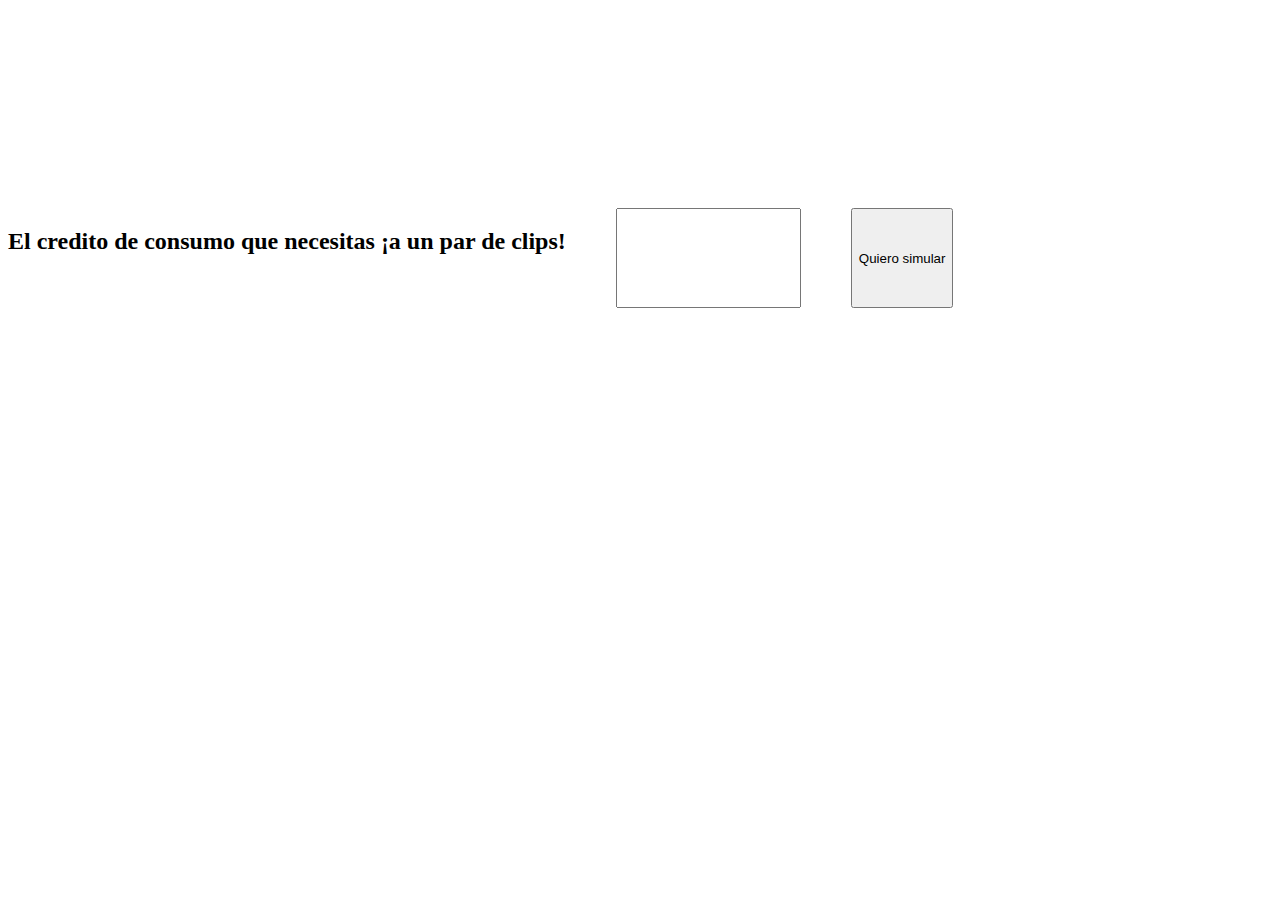
==== index.html @ 234df6a7 "Taller iniciado" ====
<!DOCTYPE html>
<html lang="en">
<head>
    <meta charset="UTF-8">
    <meta name="viewport" content="width=device-width, initial-scale=1.0">
    <title>Banco F Chile</title> 
    <link rel="stylesheet" href="/style.css">
</head>
<body>
    <main class="layout">
        <nav class="layout_section navbar">
            <h1 class="navbar_title"></h1>
        </nav>
        <section class="layout_section hero-section"></section>
        <section class="layout_section banner-cta">
            <h2 class="banner-cta_title">El credito de consumo que necesitas ¡a un par de clips!</h2>
            <input type="text" class="banner-cta__input">
            <button class="banner-cta__button">Quiero simular</button>
        </section>
        <section class="layout_section section-mkt1"></section> 
        <section class="layout_section section-mkt2"></section>
        <section class="layout_section section-mkt3"></section>
        <footer class="layout_section footer"></footer>
    </main>
</body>
</html>
---- style.css ----
.layout{
    display: grid;
}

.layout_section {
    height: 100px;
}

.banner-cta {
    display: flex;
    gap: 50px;
}
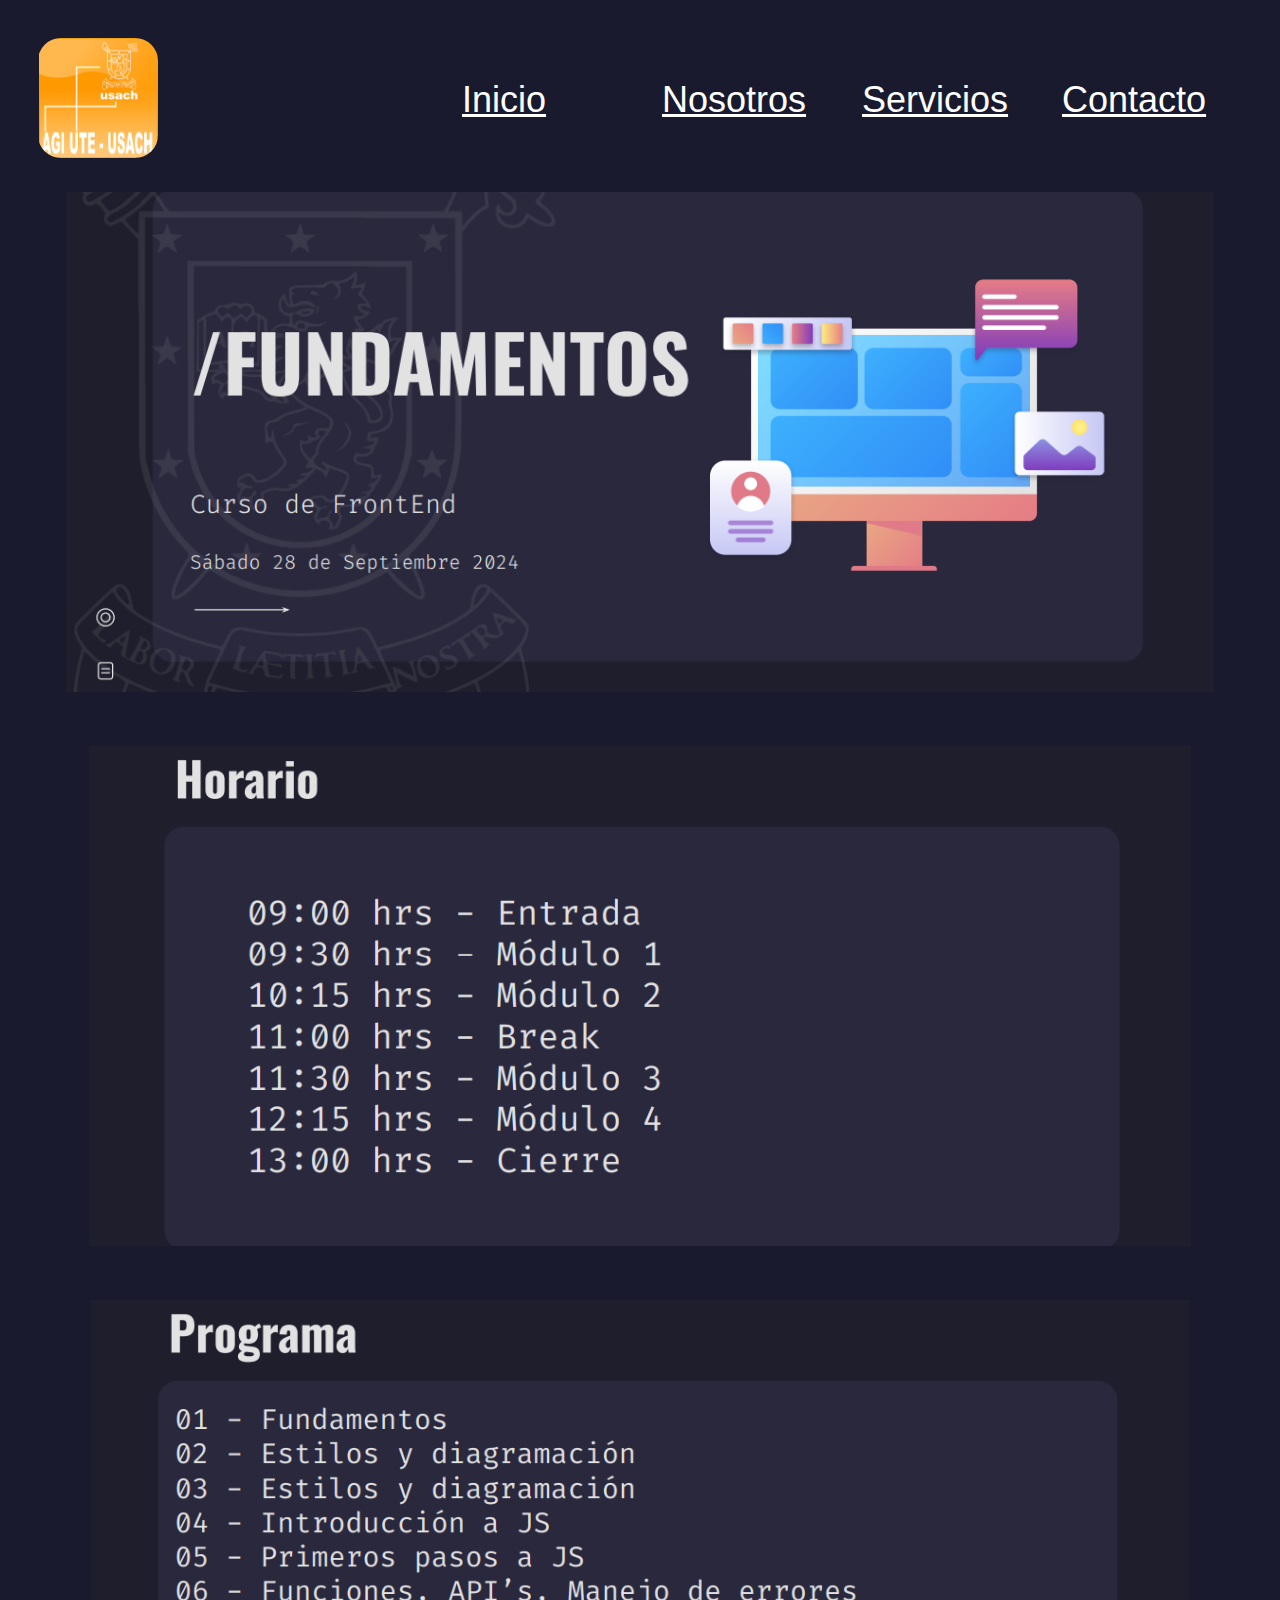
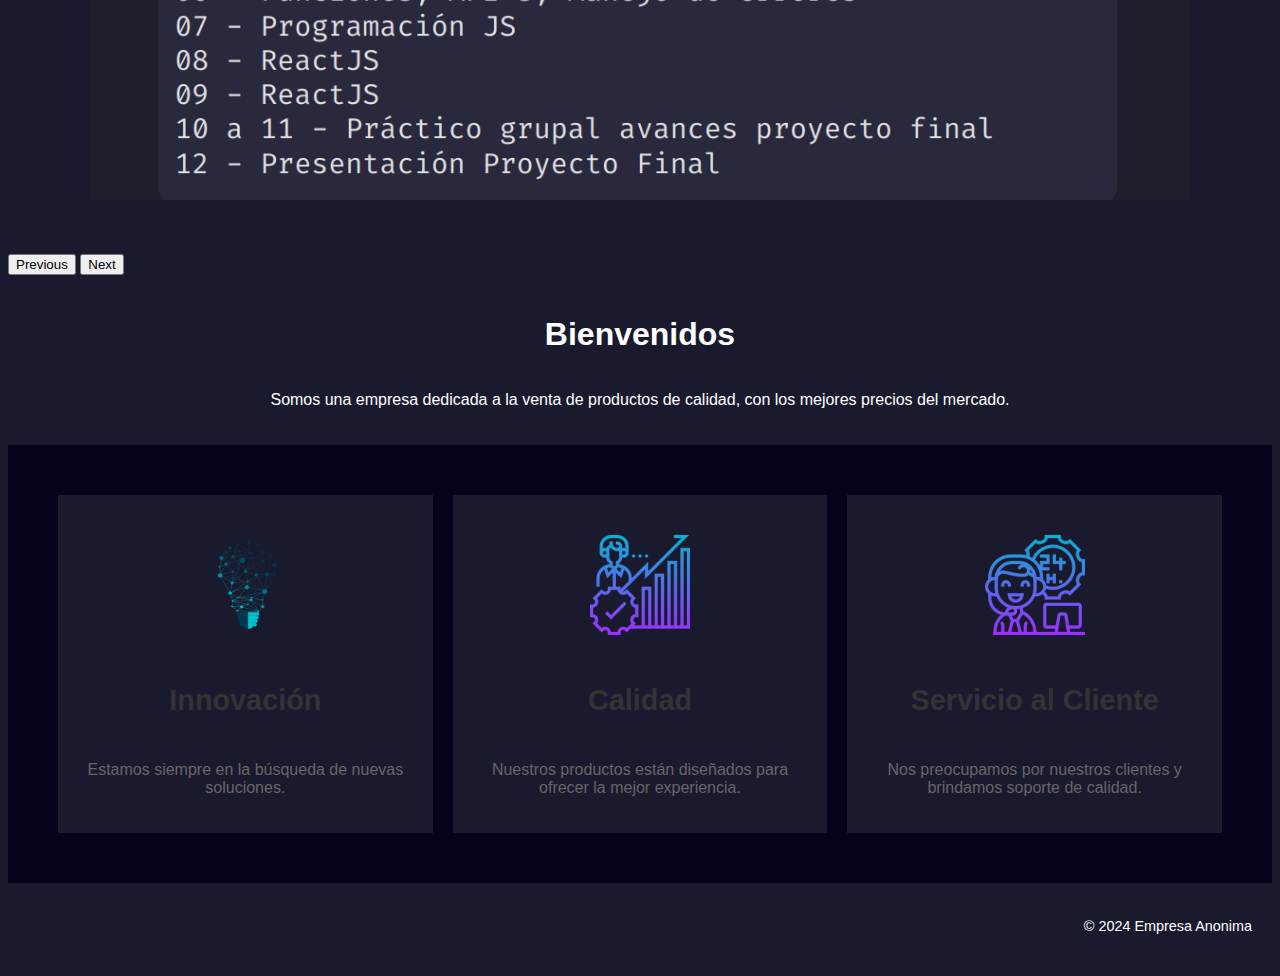
==== commit 9769bc65: "Tarea 3 sola" ====
--- a/index.html
+++ b/index.html
@@ -3,24 +3,74 @@
 <head>
     <meta charset="UTF-8">
     <meta name="viewport" content="width=device-width, initial-scale=1.0">
-    <title>Banco F Chile</title> 
-    <link rel="stylesheet" href="/style.css">
+    <title>Tarea1</title> 
+    <link href="https://cdn.jsdelivr.net/npm/bootstrap@5.0.2/dist/css/bootstrap.min.css" rel="stylesheet" integrity="sha384-EVSTQN3/azprG1Anm3QDgpJLIm9Nao0Yz1ztcQTwFspd3yD65VohhpuuCOmLASjC" crossorigin="anonymous">
+    <link rel="stylesheet" href="Styles/style.css">
 </head>
-<body>
-    <main class="layout">
-        <nav class="layout_section navbar">
-            <h1 class="navbar_title"></h1>
-        </nav>
-        <section class="layout_section hero-section"></section>
-        <section class="layout_section banner-cta">
-            <h2 class="banner-cta_title">El credito de consumo que necesitas ¡a un par de clips!</h2>
-            <input type="text" class="banner-cta__input">
-            <button class="banner-cta__button">Quiero simular</button>
-        </section>
-        <section class="layout_section section-mkt1"></section> 
-        <section class="layout_section section-mkt2"></section>
-        <section class="layout_section section-mkt3"></section>
-        <footer class="layout_section footer"></footer>
-    </main>
+<body class="page">
+    <header class="header">
+        <div class="header__menu">
+            <div class="header__logo">
+                <img src="Imagenes/Logo1.png" alt="Logo" class="header__logo-image">
+            </div>
+            <nav class="header__navbar navbar navbar-expand-lg">
+                <a class="header__nav-link nav-link" href="#">Inicio</a>
+                <a class="header__nav-link nav-link" href="#">Nosotros</a>
+                <a class="header__nav-link nav-link" href="#">Servicios</a>
+                <a class="header__nav-link nav-link" href="#">Contacto</a>
+            </nav>
+        </div>
+    </header>
+
+    <div id="carouselExampleControls" class="carousel slide" data-bs-ride="carousel">
+        <div class="carousel__inner carousel-inner">
+            <div class="carousel__item carousel-item active">
+                <img src="Imagenes/Slider1.png" class="carousel__image d-block w-100" alt="Slider1">
+            </div>
+            <div class="carousel__item carousel-item">
+                <img src="Imagenes/Slider3.png" class="carousel__image d-block w-100" alt="Slider3">
+            </div>
+            <div class="carousel__item carousel-item">
+                <img src="Imagenes/Slider4.png" class="carousel__image d-block w-100" alt="Slider4">
+            </div>
+        </div>
+        <button class="carousel__control-prev carousel-control-prev" type="button" data-bs-target="#carouselExampleControls" data-bs-slide="prev">
+            <span class="carousel__control-prev-icon carousel-control-prev-icon" aria-hidden="true"></span>
+            <span class="visually-hidden">Previous</span>
+        </button>
+        <button class="carousel__control-next carousel-control-next" type="button" data-bs-target="#carouselExampleControls" data-bs-slide="next">
+            <span class="carousel__control-next-icon carousel-control-next-icon" aria-hidden="true"></span>
+            <span class="visually-hidden">Next</span>
+        </button>
+    </div>
+
+    <script src="https://cdn.jsdelivr.net/npm/bootstrap@5.3.0-alpha1/dist/js/bootstrap.bundle.min.js"></script>
+
+    <div class="welcome">
+        <h1 class="welcome__title" style="text-align: center;">Bienvenidos</h1>
+        <p class="welcome__text" style="text-align: center;">Somos una empresa dedicada a la venta de productos de calidad, con los mejores precios del mercado.</p>
+    </div>
+
+    <section class="pillars">
+        <div class="pillar">
+            <img src="Imagenes/Pilar3.png" alt="Innovacion" class="pillar__image">
+            <h3 class="pillar__title">Innovación</h3>
+            <p class="pillar__text">Estamos siempre en la búsqueda de nuevas soluciones.</p>
+        </div>
+        <div class="pillar">
+            <img src="Imagenes/Pilar5.png" alt="Calidad" class="pillar__image">
+            <h3 class="pillar__title">Calidad</h3>
+            <p class="pillar__text">Nuestros productos están diseñados para ofrecer la mejor experiencia.</p>
+        </div>
+        <div class="pillar">
+            <img src="Imagenes/Pilar4.png" alt="Servicio al Cliente" class="pillar__image">
+            <h3 class="pillar__title">Servicio al Cliente</h3>
+            <p class="pillar__text">Nos preocupamos por nuestros clientes y brindamos soporte de calidad.</p>
+        </div>
+    </section>
+
+    <footer class="footer">
+        <p class="footer__text" style="text-align: right;">&copy; 2024 Empresa Anonima</p>
+    </footer>
 </body>
-</html>+</html>
--- a/Styles/style.css
+++ b/Styles/style.css
@@ -0,0 +1,71 @@
+.page {
+  background-color: #1a1a2e;
+  color: white;
+  font-family: Arial, sans-serif; }
+  .page .header__menu {
+    display: flex;
+    align-items: center;
+    justify-content: space-between;
+    padding: 10px;
+    flex-direction: row;
+    background-color: #1a1a2e; }
+  .page .header__logo-image {
+    width: 120px;
+    height: 120px;
+    margin: 20px;
+    clip-path: inset(0px 0px 0px 1px);
+    border-radius: 19%; }
+  .page .header__navbar {
+    display: flex;
+    width: 800px;
+    justify-content: space-around;
+    background-color: #1a1a2e; }
+    .page .header__navbar .nav-link {
+      color: white;
+      font-size: 2.25rem;
+      width: 200px; }
+  .page .carousel__container {
+    display: grid;
+    grid-template-columns: 1fr;
+    grid-template-rows: auto; }
+  .page .carousel__image {
+    width: 100%;
+    height: 550px;
+    object-fit: contain;
+    clip-path: inset(0px 0px 50px 0px); }
+  .page .welcome {
+    display: grid;
+    justify-items: center;
+    padding: 20px; }
+    .page .welcome__title, .page .welcome__text {
+      text-align: center; }
+  .page .pillars {
+    display: grid;
+    grid-template-columns: repeat(auto-fit, minmax(300px, 1fr));
+    grid-gap: 20px;
+    background-color: #03031b;
+    padding: 50px; }
+    .page .pillars .pillar {
+      display: flex;
+      flex-direction: column;
+      align-items: center;
+      text-align: center;
+      background-color: #1a1a2e;
+      padding: 20px; }
+      .page .pillars .pillar__image {
+        width: 100px;
+        height: 100px;
+        margin: 20px; }
+      .page .pillars .pillar__title {
+        font-size: 1.8em;
+        color: #333; }
+      .page .pillars .pillar__text {
+        font-size: 1em;
+        color: #666; }
+  .page .footer {
+    padding: 20px;
+    text-align: right; }
+    .page .footer__text {
+      font-size: 0.9rem; }
+
+/*# sourceMappingURL=style.css.map */
